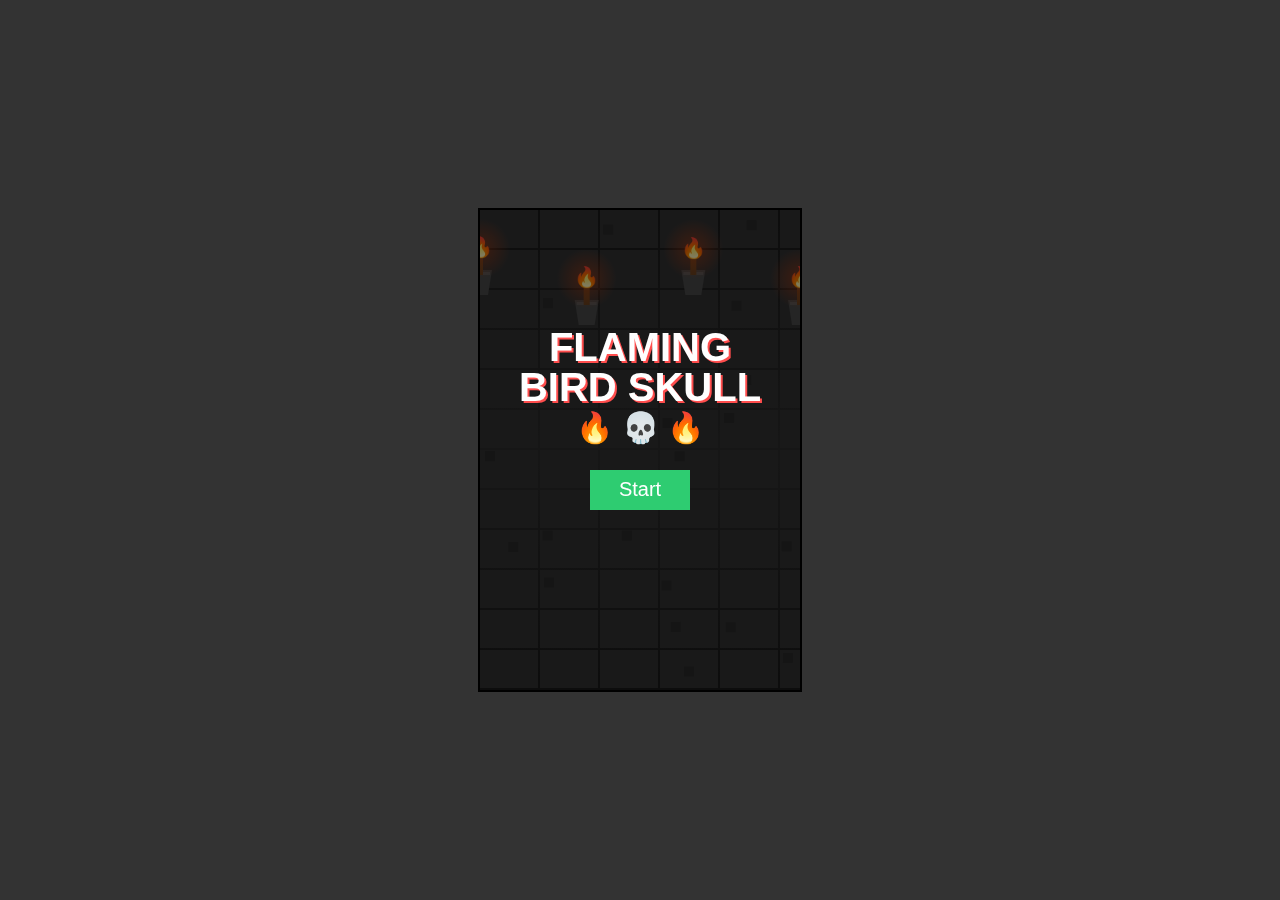
==== flatchy.html @ f94177cf "Stub flatchy" ====
<!DOCTYPE html>
<html lang="en">
<head>
    <meta charset="UTF-8">
    <meta name="viewport" content="width=device-width, initial-scale=1.0">
    <title>Flappy Bird Clone</title>
    <style>
        body {
            margin: 0;
            display: flex;
            justify-content: center;
            align-items: center;
            min-height: 100vh;
            background: #333;
        }
        canvas {
            border: 2px solid #000;
        }
    </style>
</head>
<body>
    <script src="flatchy.js"></script>
    <script>
        new FlappyBird();
    </script>
</body>
</html>
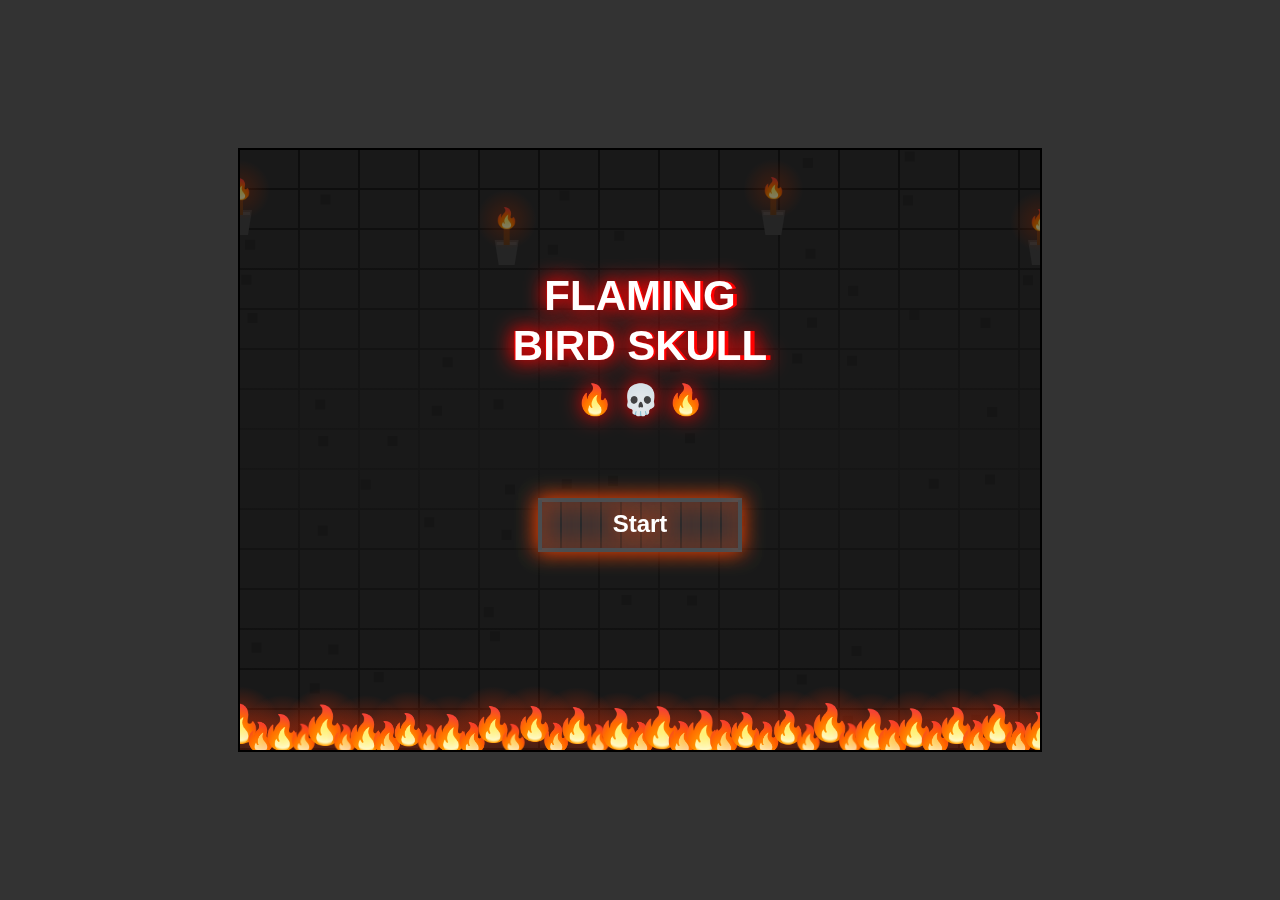
==== commit 42b831b2: "Rebase flatchy" ====
--- a/flatchy.html
+++ b/flatchy.html
@@ -3,7 +3,7 @@
 <head>
     <meta charset="UTF-8">
     <meta name="viewport" content="width=device-width, initial-scale=1.0">
-    <title>Flappy Bird Clone</title>
+    <title>Flatchy</title>
     <style>
         body {
             margin: 0;
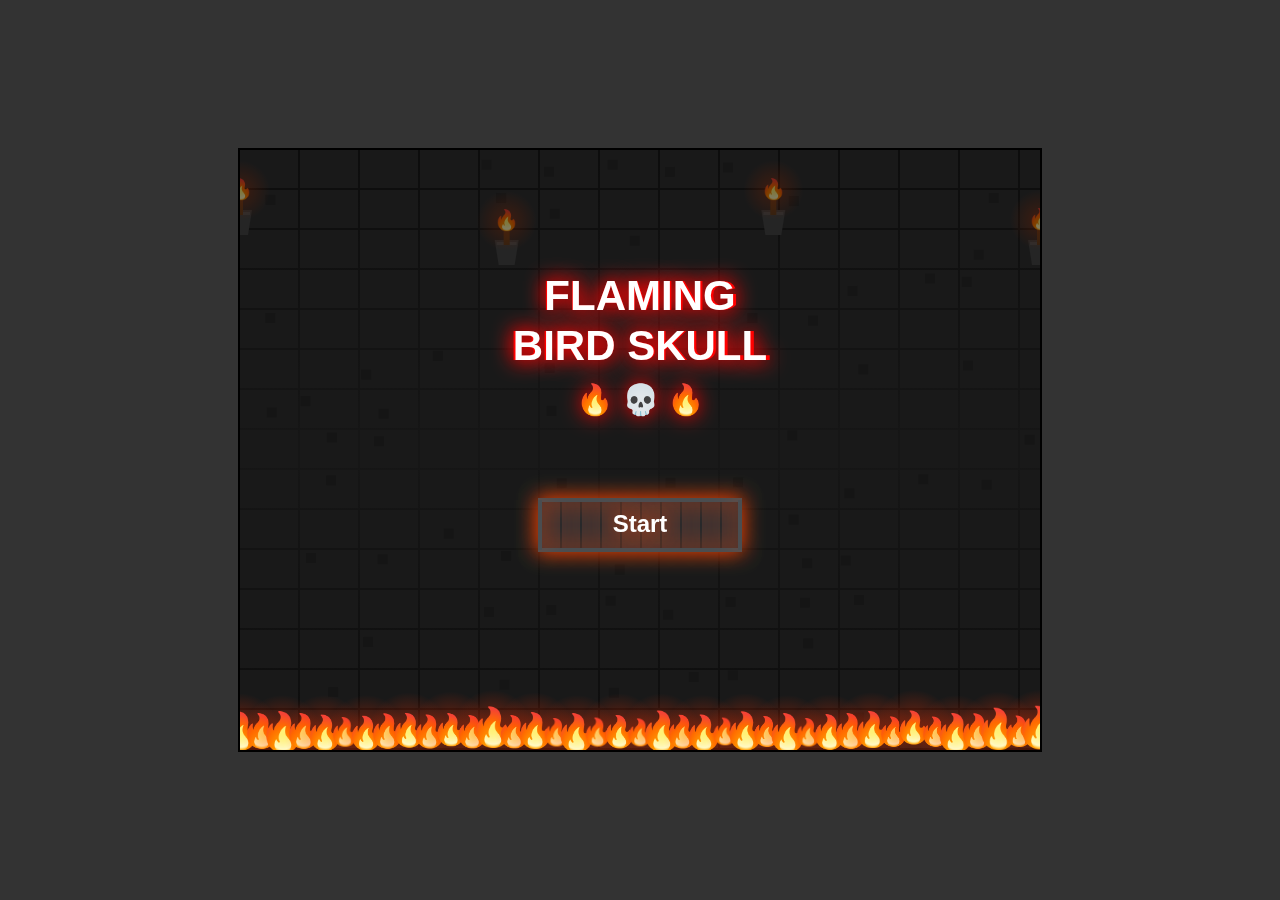
==== commit 91cbc757: "Using sprite instead of emoji" ====
--- a/flatchy.html
+++ b/flatchy.html
@@ -19,7 +19,7 @@
     </style>
 </head>
 <body>
-    <script src="flatchy.js"></script>
+    <script src="flatchy/flatchy.js"></script>
     <script>
         new FlappyBird();
     </script>
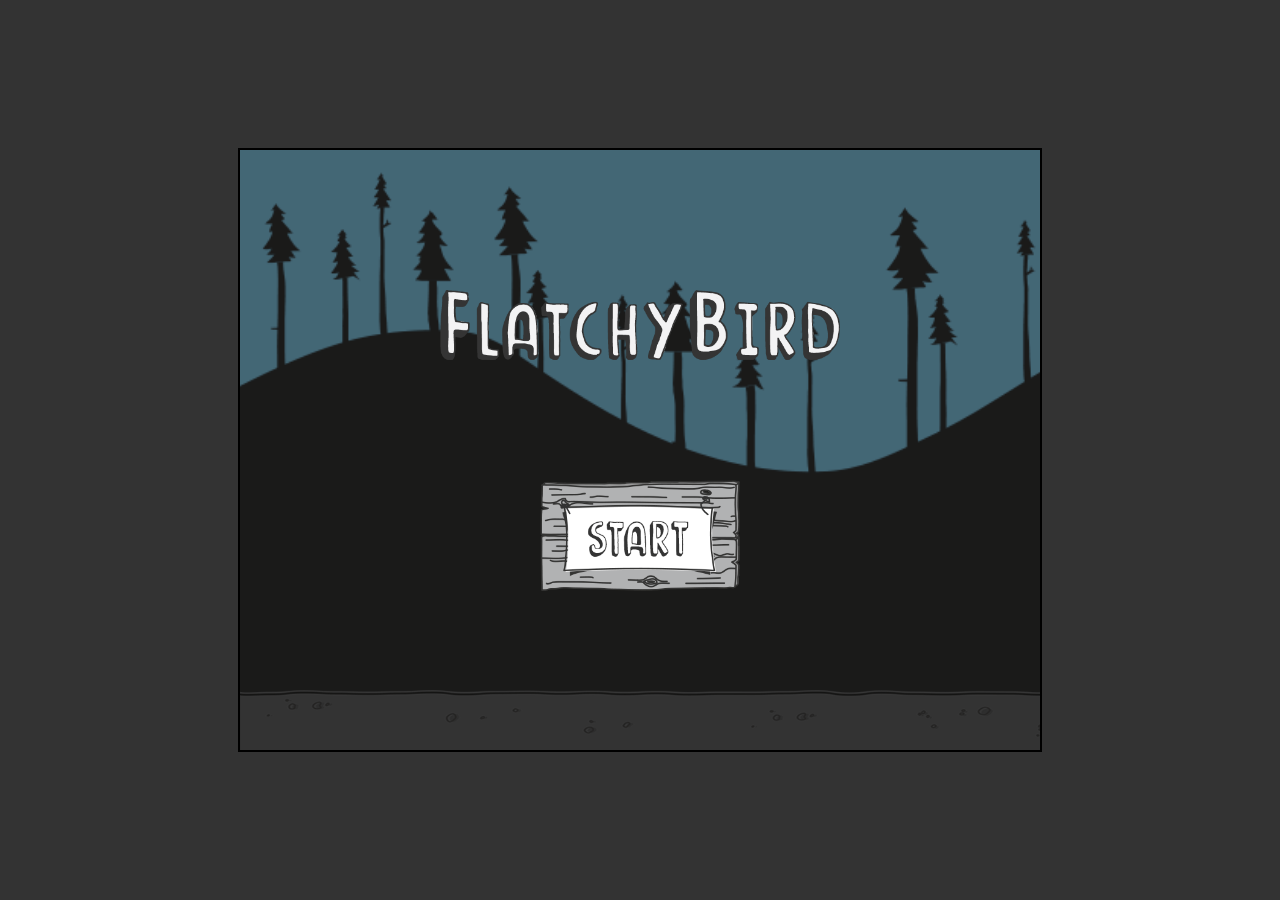
==== commit 60a18ea6: "Change title" ====
--- a/flatchy.html
+++ b/flatchy.html
@@ -3,7 +3,7 @@
 <head>
     <meta charset="UTF-8">
     <meta name="viewport" content="width=device-width, initial-scale=1.0">
-    <title>Flatchy</title>
+    <title>Flatchy Bird</title>
     <style>
         body {
             margin: 0;
